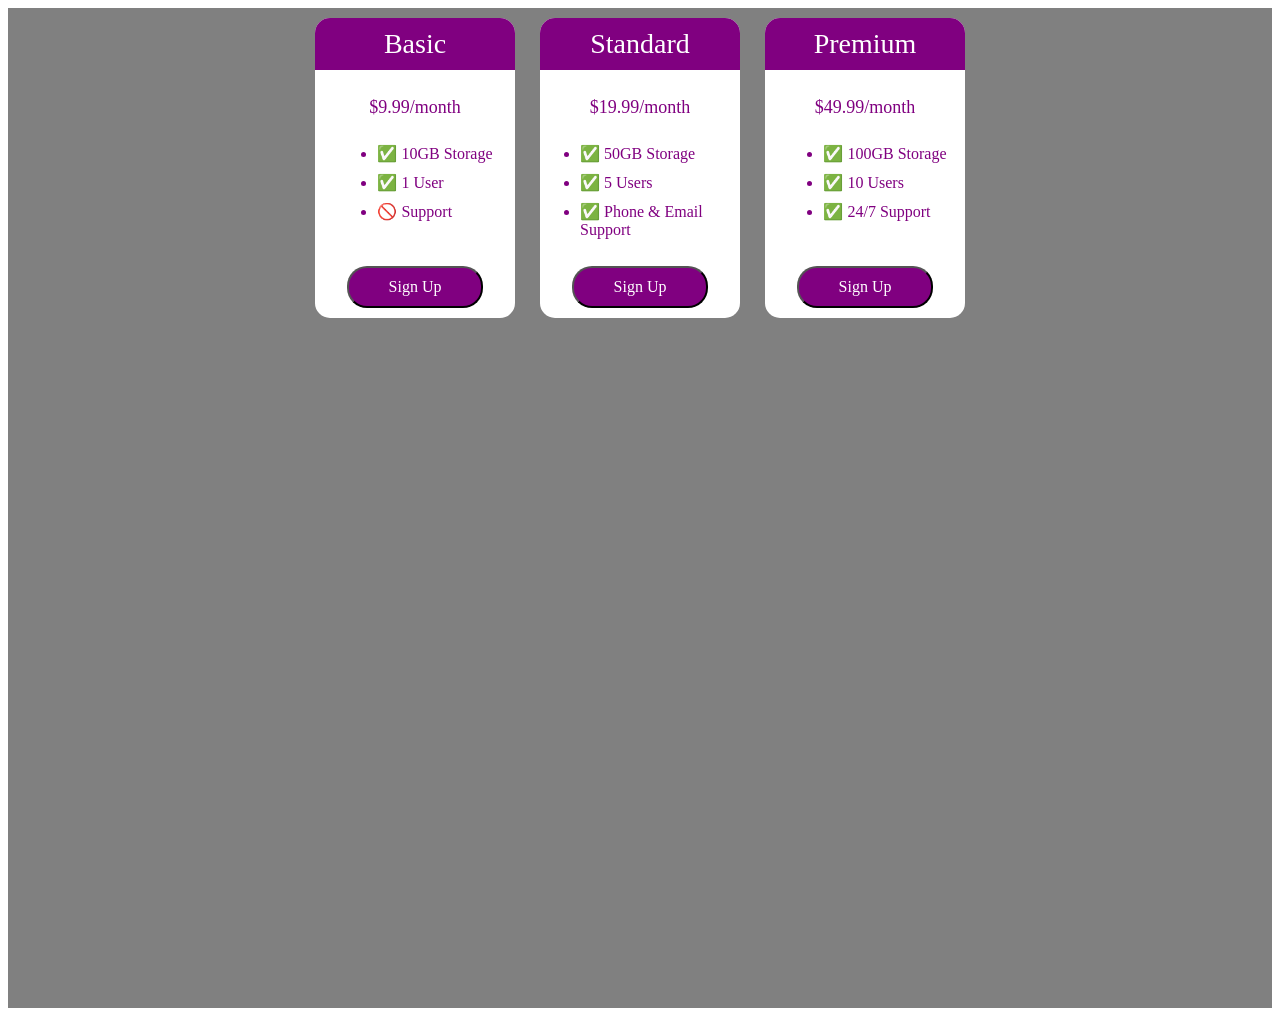
==== EX 3/index.html @ 63a1a614 "first commit" ====
<!DOCTYPE html>
<html>
  <head>
    <title>Flexbox Pricing Table</title>
    <link rel="preconnect" href="https://fonts.googleapis.com" />
    <link rel="preconnect" href="https://fonts.gstatic.com" crossorigin />
    <link
      href="https://fonts.googleapis.com/css2?family=Sono:wght@400;700&display=swap"
      rel="stylesheet"
    />
    <style>
      body {
        font-family: "Sono", sans-serif;
      }
      .pricing-container{
        background-color: gray;
        display: flex;
        align-items: stretch;
        justify-content:center;
        gap: 25px;
        width: 100%;
        height: 1000px;

      }
      .pricing-plan{
        background-color: white;
        width: 200px;
        height: 300px;
        border-radius: 15px;
        margin-top: 10px;
        display: flex;
        flex-direction: column;
        align-items: center;

      }
      .plan-title{
        background-color: color-mix(in srgb, #ff0000 50%, #0000ff 50%);
        padding: 10px 0px;
        width: 100%;
        border-radius: 15px 15px 0px 0px;
        display: flex;
        justify-content: center;
        align-items: center;
        color: white;
        font-size: 28px;
        font-family: 'Times New Roman', Times, serif;
      }
      .plan-price{
        height: 50px;
        color: color-mix(in srgb, #ff0000 50%, #0000ff 50%);
        display: flex;
        font-family: 'Times New Roman', Times, serif;
        justify-content: center;
        align-items: end;
        font-size: 18px;
        
      }
      .plan-features{
        font-family: 'Times New Roman', Times, serif;
        color: color-mix(in srgb, #ff0000 50%, #0000ff 50%);
        height: 120px;
      }
      li{
        margin-bottom: 10px;
        margin-top: 10px;
      }
      .plan-button{
        background-color: pink;
        padding: 10px 40px;
        margin-bottom: 10px;
        border-radius: 20px;
        color: white;
        background-color: color-mix(in srgb, #ff0000 50%, #0000ff 50%);
        font-family: 'Times New Roman', Times, serif;
        font-size: 16px;
      }
      button:hover{
        background-color: color-mix(in srgb, #ff0000 30%, #0000ff 70%);
      }

      /* Hint: What can you do with a media query and flexbox? */
      @media (max-width: 1250px) {
        .pricing-container{
          background-color: gray;
          display: flex;
          flex-direction: column;
          align-items: stretch;
          align-items:center;
          gap: 25px;
          width: 100%;
          height: 1000px;

        }
        .pricing-plan{
          background-color: white;
          width: 200px;
          height: 300px;
          border-radius: 15px;
          margin-top: 10px;
          display: flex;
          flex-direction: column;
          align-items: center;

        }
        .plan-title{
          background-color: color-mix(in srgb, #ff0000 50%, #0000ff 50%);
          padding: 10px 0px;
          width: 100%;
          border-radius: 15px 15px 0px 0px;
          display: flex;
          justify-content: center;
          align-items: center;
          color: white;
          font-size: 28px;
          font-family: 'Times New Roman', Times, serif;
        }
        .plan-price{
          height: 50px;
          color: color-mix(in srgb, #ff0000 50%, #0000ff 50%);
          display: flex;
          font-family: 'Times New Roman', Times, serif;
          justify-content: center;
          align-items: end;
          font-size: 18px;
        
        }
        .plan-features{
          font-family: 'Times New Roman', Times, serif;
          color: color-mix(in srgb, #ff0000 50%, #0000ff 50%);
          height: 120px;
        }
        li{
          margin-bottom: 10px;
          margin-top: 10px;
        }
        .plan-button{
          background-color: pink;
          padding: 10px 40px;
          margin-bottom: 10px;
          border-radius: 20px;
          color: white;
          background-color: color-mix(in srgb, #ff0000 50%, #0000ff 50%);
          font-family: 'Times New Roman', Times, serif;
          font-size: 16px;
        }
        button:hover{
          background-color: color-mix(in srgb, #ff0000 30%, #0000ff 70%);
        }

      }
    </style>
  </head>

  <body>
    <div class="pricing-container">
      <div class="pricing-plan">
        <div class="plan-title">Basic</div>
        <div class="plan-price">$9.99/month</div>
        <ul class="plan-features">
          <li>✅ 10GB Storage</li>
          <li>✅ 1 User</li>
          <li>🚫 Support</li>
        </ul>
        <button class="plan-button">Sign Up</button>
      </div>
      <div class="pricing-plan">
        <div class="plan-title">Standard</div>
        <div class="plan-price">$19.99/month</div>
        <ul class="plan-features">
          <li>✅ 50GB Storage</li>
          <li>✅ 5 Users</li>
          <li>✅ Phone &amp; Email Support</li>
        </ul>
        <button class="plan-button">Sign Up</button>
      </div>
      <div class="pricing-plan">
        <div class="plan-title">Premium</div>
        <div class="plan-price">$49.99/month</div>
        <ul class="plan-features">
          <li>✅ 100GB Storage</li>
          <li>✅ 10 Users</li>
          <li>✅ 24/7 Support</li>
        </ul>
        <button class="plan-button">Sign Up</button>
      </div>
    </div>
  </body>
</html>
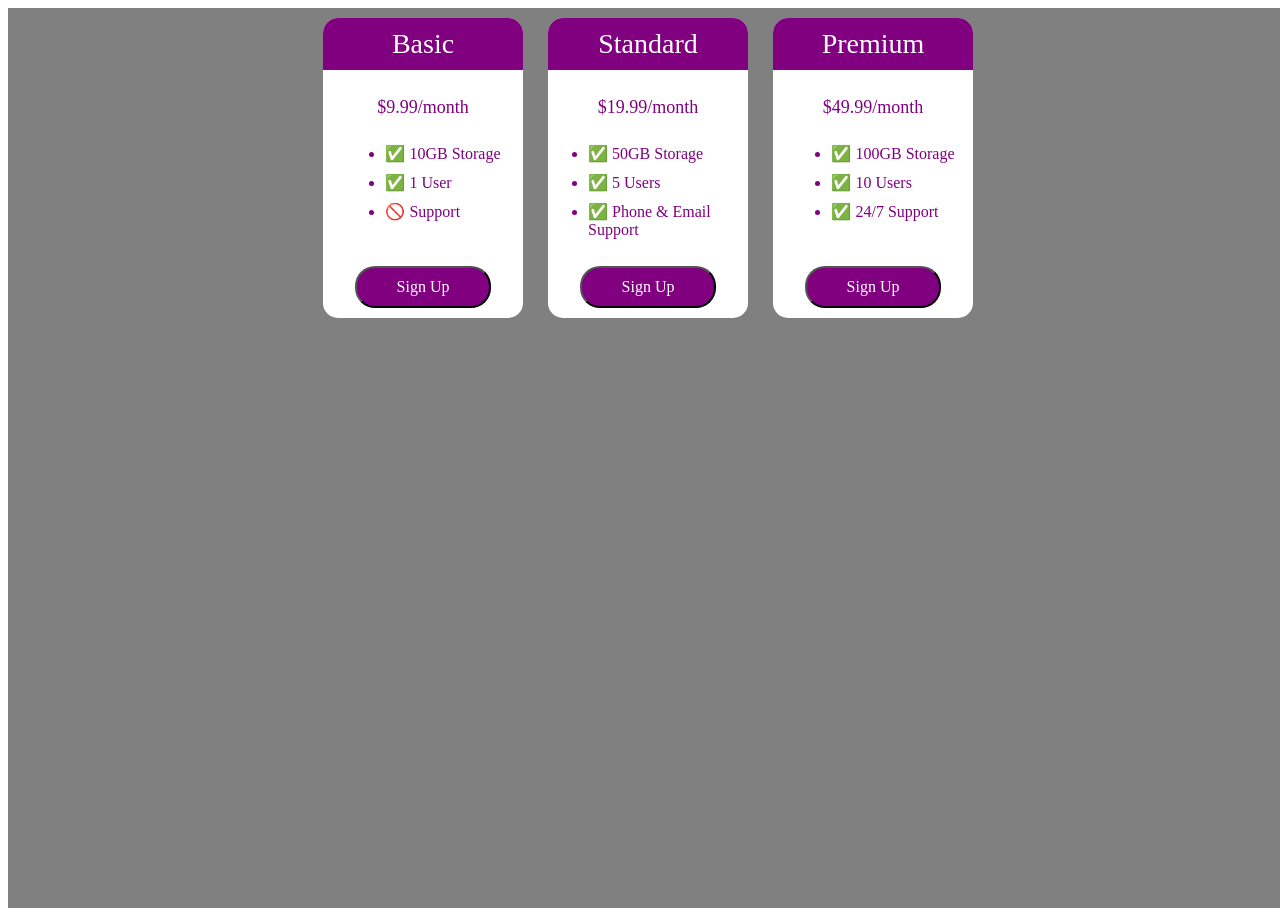
==== commit 003c4221: "first commit" ====
--- a/EX 3/index.html
+++ b/EX 3/index.html
@@ -18,8 +18,9 @@
         align-items: stretch;
         justify-content:center;
         gap: 25px;
-        width: 100%;
-        height: 1000px;
+        width: 100vw;
+        min-height: 100vh;
+        box-sizing: border-box;
 
       }
       .pricing-plan{
@@ -87,8 +88,8 @@
           align-items: stretch;
           align-items:center;
           gap: 25px;
-          width: 100%;
-          height: 1000px;
+          width: 100vw;
+          height: 100%;
 
         }
         .pricing-plan{
